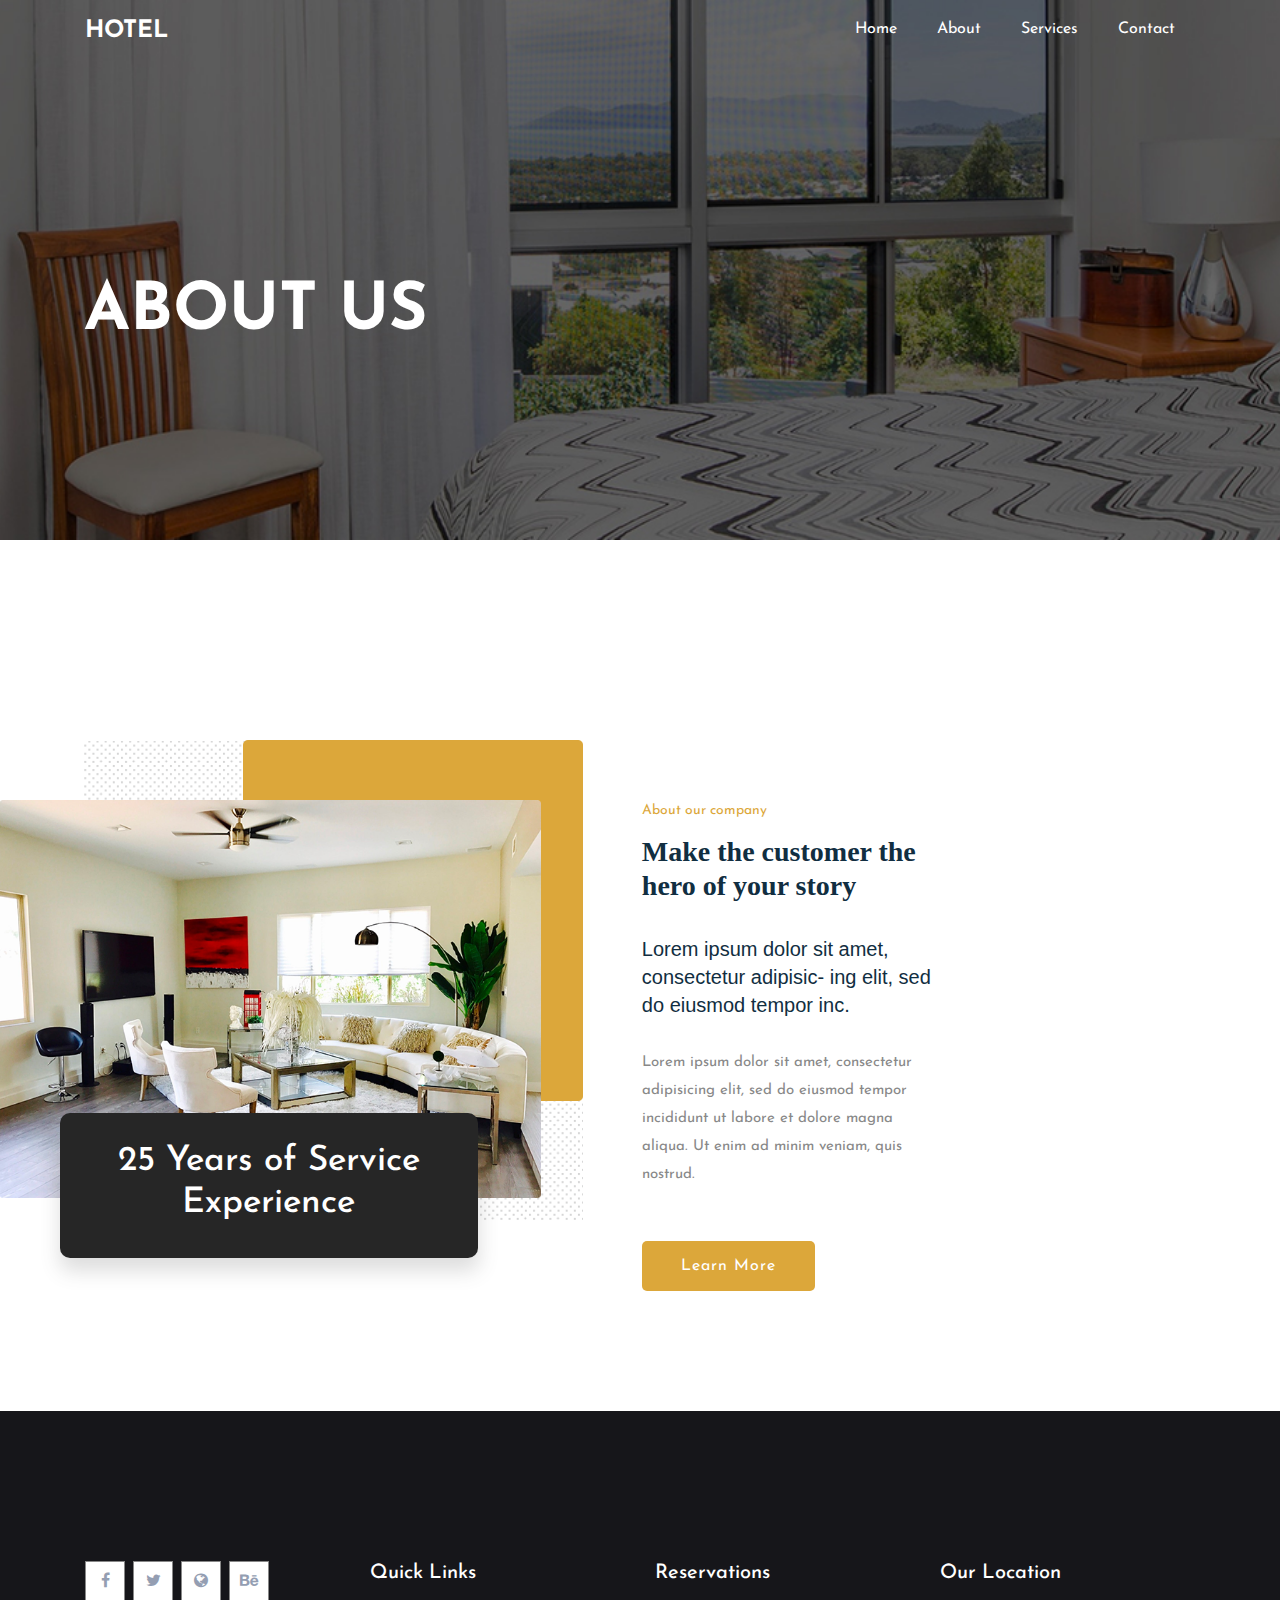
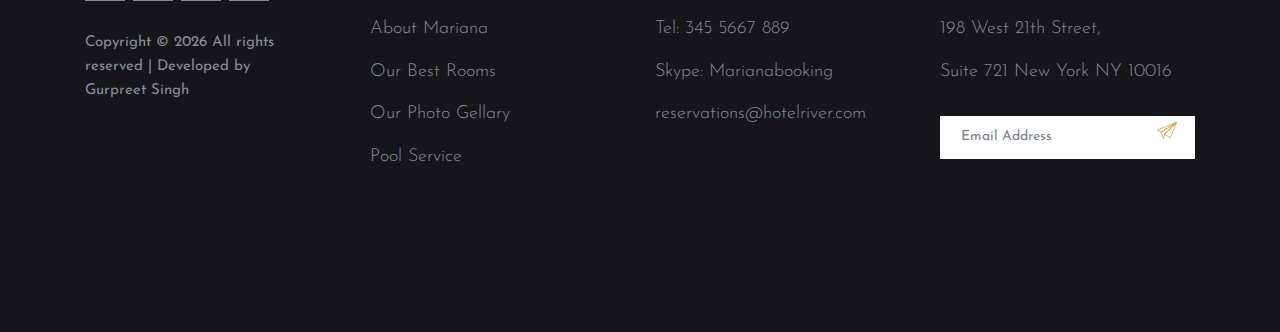
==== about.html @ 5a198422 "initial commit" ====
<!DOCTYPE html>
<html class="no-js" lang="zxx">
  <head>
    <meta charset="utf-8" />
    <meta http-equiv="x-ua-compatible" content="ie=edge" />
    <title>About</title>
    <meta name="description" content="" />
    <meta name="viewport" content="width=device-width, initial-scale=1" />


    <!-- CSS here --><link
      href="https://fonts.googleapis.com/css?family=Josefin+Sans:300,300i,400,400i,700,700i"
      rel="stylesheet"
    />
    <link
      rel="stylesheet"
      href="https://cdnjs.cloudflare.com/ajax/libs/font-awesome/4.7.0/css/font-awesome.min.css"
    />
    <link rel="stylesheet" href="css/bootstrap/bootstrap.css" />
    <link rel="stylesheet" href="css/style.css" />
  </head>

  <body>
    <header>
      <!-- Header Start -->
      <div class="header-area header-sticky">
        <div class="about-header hero-overly">
          <nav
            class="navbar navbar-expand-lg navbar-dark ftco_navbar bg-dark ftco-navbar-light site-navbar-target"
            id="ftco-navbar"
          >
            <div class="container">
              <a class="navbar-brand" href="/">Hotel</a>
              <button
                class="navbar-toggler js-fh5co-nav-toggle fh5co-nav-toggle"
                type="button"
                data-toggle="collapse"
                data-target="#ftco-nav"
                aria-controls="ftco-nav"
                aria-expanded="false"
                aria-label="Toggle navigation"
              >
                <span><i class="fas fa-bars"></i></span> Menu
              </button>

              <div class="collapse navbar-collapse" id="ftco-nav">
                <ul class="navbar-nav nav ml-auto">
                  <li class="nav-item">
                    <a href="index.html" class="nav-link smooth-scroll"
                      ><span>Home</span></a
                    >
                  </li>
                  <li class="nav-item">
                    <a href="about.html" class="nav-link smooth-scroll"
                      ><span>About</span></a
                    >
                  </li>
                  <li class="nav-item">
                    <a href="services.html" class="nav-link smooth-scroll"
                      ><span>Services</span></a
                    >
                  </li>
                  <li class="nav-item">
                    <a href="contact.html" class="nav-link smooth-scroll"
                      ><span>Contact</span></a
                    >
                  </li>
                </ul>
              </div>
            </div>
          </nav>
        </div>
      </div>

      <div class="header__text-box-1">
        <div class="heading-primary-1">
          <h1>About Us</h1>
        </div>
      </div>
    </header>

   
      <main>
        <section class="make-customer-area customar-padding fix">
          <div class="container-fluid p-0">
            <div class="row">
              <div class="col-xl-5 col-lg-6">
                <div class="customer-img mb-120">
                  <img
                    src="images/customer/customer1.png"
                    class="customar-img1"
                    alt=""
                  />
                  <img
                    src="images/customer/customer2.png"
                    class="customar-img2"
                    alt=""
                  />
                  <div class="service-experience heartbeat">
                    <h3>25 Years of Service<br />Experience</h3>
                  </div>
                </div>
              </div>
              <div class="col-xl-4 col-lg-4">
                <div class="customer-caption">
                  <span>About our company</span>
                  <h2>Make the customer the hero of your story</h2>
                  <div class="caption-details">
                    <p class="pera-dtails">
                      Lorem ipsum dolor sit amet, consectetur adipisic- ing elit,
                      sed do eiusmod tempor inc.
                    </p>
                    <p>
                      Lorem ipsum dolor sit amet, consectetur adipisicing elit, sed
                      do eiusmod tempor incididunt ut labore et dolore magna aliqua.
                      Ut enim ad minim veniam, quis nostrud.
                    </p>
                    <a href="#" class="btn more-btn1"
                      >Learn More <i class="ti-angle-right"></i>
                    </a>
                  </div>
                </div>
              </div>
            </div>
          </div>
        </section>
      </main>

    <footer>
      <!-- Footer Start-->
      <div class="footer-area black-bg footer-padding">
        <div class="container">
          <div class="row d-flex justify-content-between">
            <div class="col-xl-3 col-lg-3 col-md-4 col-sm-6">
              <div class="single-footer-caption mb-30">
                <!-- logo -->
                <div class="footer-logo">
                  <a href="index.html"
                    ></a>
                </div>
                <div class="footer-social footer-social2">
                  <a href="#"><i class="fa fa-facebook-f"></i></a>
                  <a href="#"><i class="fa fa-twitter"></i></a>
                  <a href="#"><i class="fa fa-globe"></i></a>
                  <a href="#"><i class="fa fa-behance"></i></a>
                </div>
                <div class="footer-pera">
                  <p>
                    Copyright &copy;
                    <script>
                      document.write(new Date().getFullYear());
                    </script>
                    All rights reserved | Developed by Gurpreet Singh</a>
                  </p>
                </div>
              </div>
            </div>
            <div class="col-xl-3 col-lg-3 col-md-3 col-sm-5">
              <div class="single-footer-caption mb-30">
                <div class="footer-tittle">
                  <h4>Quick Links</h4>
                  <ul>
                    <li><a href="#">About Mariana</a></li>
                    <li><a href="#">Our Best Rooms</a></li>
                    <li><a href="#">Our Photo Gellary</a></li>
                    <li><a href="#">Pool Service</a></li>
                  </ul>
                </div>
              </div>
            </div>
            <div class="col-xl-3 col-lg-3 col-md-3 col-sm-3">
              <div class="single-footer-caption mb-30">
                <div class="footer-tittle">
                  <h4>Reservations</h4>
                  <ul>
                    <li><a href="#">Tel: 345 5667 889</a></li>
                    <li><a href="#">Skype: Marianabooking</a></li>
                    <li><a href="#">reservations@hotelriver.com</a></li>
                  </ul>
                </div>
              </div>
            </div>
            <div class="col-xl-3 col-lg-3 col-md-4 col-sm-5">
              <div class="single-footer-caption mb-30">
                <div class="footer-tittle">
                  <h4>Our Location</h4>
                  <ul>
                    <li><a href="#">198 West 21th Street,</a></li>
                    <li><a href="#">Suite 721 New York NY 10016</a></li>
                  </ul>
                  <!-- Form -->
                  <div class="footer-form">
                    <div id="mc_embed_signup">
                      <form
                        target="_blank"
                        action=""
                        class="subscribe_form relative mail_part"
                      >
                        <input
                          type="email"
                          name="email"
                          id="newsletter-form-email"
                          placeholder="Email Address"
                          class="placeholder hide-on-focus"
                          required
                        />
                        <div class="form-icon">
                          <button
                            type="submit"
                            name="submit"
                            id="newsletter-submit"
                            class="email_icon newsletter-submit button-contactForm"
                          >
                            <img src="images/footer/form-iocn.jpg" alt="" />
                          </button>
                        </div>
                        <div class="mt-10 info"></div>
                      </form>
                    </div>
                  </div>
                </div>
              </div>
            </div>
          </div>
        </div>
      </div>
      <!-- Footer End-->
    </footer>

    <script src="js/jquery/jquery.js"></script>
    <script src="js/bootstrap/bootstrap.js"></script>
    <script src="js/script.js"></script>
  </body>
</html>
---- css/style.css ----
* {
  margin: 0;
  padding: 0;
}

*,
*::before,
*::after {
  box-sizing: inherit;
}

html {
  box-sizing: border-box;
  font-size: 62.5%;
}

@media only screen and (max-width: 68.75em) {
  html {
    font-size: 50%;
  }
}

body {
  font-family: "Josefin Sans", sans-serif;
  font-weight: 400;
  line-height: 1.6;
  background-size: cover;
  min-height: 100vh;
}

h1,
h2,
h3,
h4,
h5,
h6 {
  font-family: "Josefin Sans", sans-serif;
}

p {
  font-family: "Josefin Sans", sans-serif;
  font-size: 1.4rem;
  font-weight: 400;
  line-height: 2.4rem;
}

a:hover {
  text-decoration: none;
}

.main-header {
  background: url("../images/header/header-bg.png");
  background-repeat: no-repeat;
  background-position: center center;
  background-size: cover;
  /* width: 100vw; */
  height: 100vh;
  /* position: relative; */
  left: 0px;
  top: 0px;
  z-index: 999;
  opacity: 1;
}

.about-header {
  background: url("../images/about/aboutpage_hero.jpg");
  background-repeat: no-repeat;
  background-position: center center;
  background-size: cover;
  height: 60vh;
  /* position: relative; */
  left: 0px;
  top: 0px;
  z-index: 999;
  opacity: 1;
}

.services-header {
  background: url("../images/services/servicespage_hero.jpg");
  background-repeat: no-repeat;
  background-position: center center;
  background-size: cover;
  height: 60vh;
  /* position: relative; */
  left: 0px;
  top: 0px;
  z-index: 999;
  opacity: 1;
}

.hero-overly {
  /* position: relative; */
  z-index: 1;
}

.hero-overly::before {
  position: absolute;
  content: "";
  /* background-image: -moz-linear-gradient(
    90deg,
    rgba(38, 47, 90, 0) 0%,
    rgba(26, 7, 1, 0.99) 56%,
    #1a0701 57%
  );
  background-image: -webkit-linear-gradient(
    90deg,
    rgba(38, 47, 90, 0) 0%,
    rgba(26, 7, 1, 0.99) 56%,
    #1a0701 57%
  );
  background-image: -ms-linear-gradient(
    90deg,
    rgba(38, 47, 90, 0) 0%,
    rgba(26, 7, 1, 0.99) 56%,
    #1a0701 57%
  );
  opacity: 0.569; */
  width: 100%;
  height: 100%;
  left: 0;
  top: 0;
  bottom: 0;
  z-index: -1;
}

.navbar {
  position: relative;
  display: -webkit-box;
  display: -ms-flexbox;
  display: flex;
  -ms-flex-wrap: wrap;
  flex-wrap: wrap;
  -webkit-box-align: center;
  -ms-flex-align: center;
  align-items: center;
  -webkit-box-pack: justify;
  -ms-flex-pack: justify;
  justify-content: space-between;
  padding: 0.5rem 1rem;
}

.navbar > .container,
.navbar > .container-fluid {
  display: -webkit-box;
  display: -ms-flexbox;
  display: flex;
  -ms-flex-wrap: wrap;
  flex-wrap: wrap;
  -webkit-box-align: center;
  -ms-flex-align: center;
  align-items: center;
  -webkit-box-pack: justify;
  -ms-flex-pack: justify;
  justify-content: space-between;
}

.navbar-brand {
  display: inline-block;
  padding-top: 0.3125rem;
  padding-bottom: 0.3125rem;
  margin-right: 1rem;
  font-size: 1.25rem;
  line-height: inherit;
  white-space: nowrap;
}

.navbar-brand:hover,
.navbar-brand:focus {
  text-decoration: none;
}

.navbar-nav {
  display: -webkit-box;
  display: -ms-flexbox;
  display: flex;
  -webkit-box-orient: vertical;
  -webkit-box-direction: normal;
  -ms-flex-direction: column;
  flex-direction: column;
  padding-left: 0;
  margin-bottom: 0;
  list-style: none;
}

.navbar-nav .nav-link {
  padding-right: 0;
  padding-left: 0;
}

.navbar-nav .dropdown-menu {
  position: static;
  float: none;
}

.navbar-text {
  display: inline-block;
  padding-top: 0.5rem;
  padding-bottom: 0.5rem;
}

.navbar-collapse {
  -ms-flex-preferred-size: 100%;
  flex-basis: 100%;
  -webkit-box-flex: 1;
  -ms-flex-positive: 1;
  flex-grow: 1;
  -webkit-box-align: center;
  -ms-flex-align: center;
  align-items: center;
}

.navbar-toggler {
  padding: 0.25rem 0.75rem;
  font-size: 1.25rem;
  line-height: 1;
  background-color: transparent;
  border: 1px solid transparent;
  border-radius: 0.25rem;
}

.navbar-toggler:hover,
.navbar-toggler:focus {
  text-decoration: none;
}

.navbar-toggler:not(:disabled):not(.disabled) {
  cursor: pointer;
}

.navbar-toggler-icon {
  display: inline-block;
  width: 1.5em;
  height: 1.5em;
  vertical-align: middle;
  content: "";
  background: no-repeat center center;
  background-size: 100% 100%;
}

@media (max-width: 575.98px) {
  .navbar-expand-sm > .container,
  .navbar-expand-sm > .container-fluid {
    padding-right: 0;
    padding-left: 0;
  }
}

@media (min-width: 576px) {
  .navbar-expand-sm {
    -webkit-box-orient: horizontal;
    -webkit-box-direction: normal;
    -ms-flex-flow: row nowrap;
    flex-flow: row nowrap;
    -webkit-box-pack: start;
    -ms-flex-pack: start;
    justify-content: flex-start;
  }
  .navbar-expand-sm .navbar-nav {
    -webkit-box-orient: horizontal;
    -webkit-box-direction: normal;
    -ms-flex-direction: row;
    flex-direction: row;
  }
  .navbar-expand-sm .navbar-nav .dropdown-menu {
    position: absolute;
  }
  .navbar-expand-sm .navbar-nav .nav-link {
    padding-right: 0.5rem;
    padding-left: 0.5rem;
  }
  .navbar-expand-sm > .container,
  .navbar-expand-sm > .container-fluid {
    -ms-flex-wrap: nowrap;
    flex-wrap: nowrap;
  }
  .navbar-expand-sm .navbar-collapse {
    display: -webkit-box !important;
    display: -ms-flexbox !important;
    display: flex !important;
    -ms-flex-preferred-size: auto;
    flex-basis: auto;
  }
  .navbar-expand-sm .navbar-toggler {
    display: none;
  }
}

@media (max-width: 767.98px) {
  .navbar-expand-md > .container,
  .navbar-expand-md > .container-fluid {
    padding-right: 0;
    padding-left: 0;
  }
}

@media (min-width: 768px) {
  .navbar-expand-md {
    -webkit-box-orient: horizontal;
    -webkit-box-direction: normal;
    -ms-flex-flow: row nowrap;
    flex-flow: row nowrap;
    -webkit-box-pack: start;
    -ms-flex-pack: start;
    justify-content: flex-start;
  }
  .navbar-expand-md .navbar-nav {
    -webkit-box-orient: horizontal;
    -webkit-box-direction: normal;
    -ms-flex-direction: row;
    flex-direction: row;
  }
  .navbar-expand-md .navbar-nav .dropdown-menu {
    position: absolute;
  }
  .navbar-expand-md .navbar-nav .nav-link {
    padding-right: 0.5rem;
    padding-left: 0.5rem;
  }
  .navbar-expand-md > .container,
  .navbar-expand-md > .container-fluid {
    -ms-flex-wrap: nowrap;
    flex-wrap: nowrap;
  }
  .navbar-expand-md .navbar-collapse {
    display: -webkit-box !important;
    display: -ms-flexbox !important;
    display: flex !important;
    -ms-flex-preferred-size: auto;
    flex-basis: auto;
  }
  .navbar-expand-md .navbar-toggler {
    display: none;
  }
}

@media (max-width: 991.98px) {
  .navbar-expand-lg > .container,
  .navbar-expand-lg > .container-fluid {
    padding-right: 0;
    padding-left: 0;
  }
}

@media (min-width: 992px) {
  .navbar-expand-lg {
    -webkit-box-orient: horizontal;
    -webkit-box-direction: normal;
    -ms-flex-flow: row nowrap;
    flex-flow: row nowrap;
    -webkit-box-pack: start;
    -ms-flex-pack: start;
    justify-content: flex-start;
  }
  .navbar-expand-lg .navbar-nav {
    -webkit-box-orient: horizontal;
    -webkit-box-direction: normal;
    -ms-flex-direction: row;
    flex-direction: row;
  }
  .navbar-expand-lg .navbar-nav .dropdown-menu {
    position: absolute;
  }
  .navbar-expand-lg .navbar-nav .nav-link {
    padding-right: 0.5rem;
    padding-left: 0.5rem;
  }
  .navbar-expand-lg > .container,
  .navbar-expand-lg > .container-fluid {
    -ms-flex-wrap: nowrap;
    flex-wrap: nowrap;
  }
  .navbar-expand-lg .navbar-collapse {
    display: -webkit-box !important;
    display: -ms-flexbox !important;
    display: flex !important;
    -ms-flex-preferred-size: auto;
    flex-basis: auto;
  }
  .navbar-expand-lg .navbar-toggler {
    display: none;
  }
}

@media (max-width: 1199.98px) {
  .navbar-expand-xl > .container,
  .navbar-expand-xl > .container-fluid {
    padding-right: 0;
    padding-left: 0;
  }
}

@media (min-width: 1200px) {
  .navbar-expand-xl {
    -webkit-box-orient: horizontal;
    -webkit-box-direction: normal;
    -ms-flex-flow: row nowrap;
    flex-flow: row nowrap;
    -webkit-box-pack: start;
    -ms-flex-pack: start;
    justify-content: flex-start;
  }
  .navbar-expand-xl .navbar-nav {
    -webkit-box-orient: horizontal;
    -webkit-box-direction: normal;
    -ms-flex-direction: row;
    flex-direction: row;
  }
  .navbar-expand-xl .navbar-nav .dropdown-menu {
    position: absolute;
  }
  .navbar-expand-xl .navbar-nav .nav-link {
    padding-right: 0.5rem;
    padding-left: 0.5rem;
  }
  .navbar-expand-xl > .container,
  .navbar-expand-xl > .container-fluid {
    -ms-flex-wrap: nowrap;
    flex-wrap: nowrap;
  }
  .navbar-expand-xl .navbar-collapse {
    display: -webkit-box !important;
    display: -ms-flexbox !important;
    display: flex !important;
    -ms-flex-preferred-size: auto;
    flex-basis: auto;
  }
  .navbar-expand-xl .navbar-toggler {
    display: none;
  }
}

.navbar-expand {
  -webkit-box-orient: horizontal;
  -webkit-box-direction: normal;
  -ms-flex-flow: row nowrap;
  flex-flow: row nowrap;
  -webkit-box-pack: start;
  -ms-flex-pack: start;
  justify-content: flex-start;
}

.navbar-expand > .container,
.navbar-expand > .container-fluid {
  padding-right: 0;
  padding-left: 0;
}

.navbar-expand .navbar-nav {
  -webkit-box-orient: horizontal;
  -webkit-box-direction: normal;
  -ms-flex-direction: row;
  flex-direction: row;
}

.navbar-expand .navbar-nav .dropdown-menu {
  position: absolute;
}

.navbar-expand .navbar-nav .nav-link {
  padding-right: 0.5rem;
  padding-left: 0.5rem;
}

.navbar-expand > .container,
.navbar-expand > .container-fluid {
  -ms-flex-wrap: nowrap;
  flex-wrap: nowrap;
}

.navbar-expand .navbar-collapse {
  display: -webkit-box !important;
  display: -ms-flexbox !important;
  display: flex !important;
  -ms-flex-preferred-size: auto;
  flex-basis: auto;
}

.navbar-expand .navbar-toggler {
  display: none;
}

.navbar-light .navbar-brand {
  color: #fff !important;
}

.navbar-light .navbar-brand:hover,
.navbar-light .navbar-brand:focus {
  color: #fff !important;
}

.navbar-light .navbar-nav .nav-link {
  color: #fff !important;
}

.navbar-light .navbar-nav .nav-link:hover,
.navbar-light .navbar-nav .nav-link:focus {
  color: #fff !important;
}

.navbar-light .navbar-nav .nav-link.disabled {
  color: #fff !important;
}

.navbar-light .navbar-nav .show > .nav-link,
.navbar-light .navbar-nav .active > .nav-link,
.navbar-light .navbar-nav .nav-link.show,
.navbar-light .navbar-nav .nav-link.active {
  color: #fff !important;
}

.navbar-light .navbar-toggler {
  color: #fff !important;
  border-color: rgba(0, 0, 0, 0.1);
}

.navbar-light .navbar-toggler-icon {
  background-image: url("data:image/svg+xml,%3csvg viewBox='0 0 30 30' xmlns='http://www.w3.org/2000/svg'%3e%3cpath stroke='rgba(0, 0, 0, 0.5)' stroke-width='2' stroke-linecap='round' stroke-miterlimit='10' d='M4 7h22M4 15h22M4 23h22'/%3e%3c/svg%3e");
}

.navbar-light .navbar-text {
  color: #fff !important;
}

.navbar-light .navbar-text a {
  color: #fff !important;
}

.navbar-light .navbar-text a:hover,
.navbar-light .navbar-text a:focus {
  color: #fff !important;
}

.navbar-dark .navbar-brand {
  color: #fff !important;
}

.navbar-dark .navbar-brand:hover,
.navbar-dark .navbar-brand:focus {
  color: #fff !important;
}

.navbar-dark .navbar-nav .nav-link {
  color: #fff !important;
}

@media (max-width: 991px) {
  #ftco-nav > ul > li > a {
    color: #000 !important;
  }
}

.navbar-dark .navbar-nav .nav-link.disabled {
  color: #fff !important;
}

.navbar-dark .navbar-nav .show > .nav-link,
.navbar-dark .navbar-nav .active > .nav-link,
.navbar-dark .navbar-nav .nav-link.show,
.navbar-dark .navbar-nav .nav-link.active {
  color: #fff !important;
}

.navbar-dark .navbar-toggler {
  color: rgba(255, 255, 255, 0.5);
  border-color: rgba(255, 255, 255, 0.1);
}

.navbar-dark .navbar-toggler-icon {
  background-image: url("data:image/svg+xml,%3csvg viewBox='0 0 30 30' xmlns='http://www.w3.org/2000/svg'%3e%3cpath stroke='rgba(255, 255, 255, 0.5)' stroke-width='2' stroke-linecap='round' stroke-miterlimit='10' d='M4 7h22M4 15h22M4 23h22'/%3e%3c/svg%3e");
}

.navbar-dark .navbar-text {
  color: #fff !important;
}

.navbar-dark .navbar-text a {
  color: #fff !important;
}

.navbar-dark .navbar-text a:hover,
.navbar-dark .navbar-text a:focus {
  color: #fff !important;
}

.ftco-navbar-light {
  background: transparent !important;
  position: absolute;
  top: 0;
  left: 0;
  right: 0;
  z-index: 3;
}

@media (max-width: 991.98px) {
  .ftco-navbar-light {
    background: #fff !important;
    position: relative;
    top: 0;
    padding-top: 0;
    padding-bottom: 0;
    padding-left: 15px;
    padding-right: 15px;
  }
}

.ftco-navbar-light .container {
  width: 1110px;
  margin: 0 auto;
  padding: 0;
}

.ftco-navbar-light .navbar-brand {
  color: #fff !important;
  padding-top: 0.7rem;
  padding-bottom: 0.7rem;
}

@media (max-width: 991.98px) {
  .ftco-navbar-light .navbar-brand {
    color: #707070 !important;
  }
  .ftco-navbar-light .navbar-brand:hover,
  .ftco-navbar-light .navbar-brand:focus {
    color: #707070 !important;
  }
}

@media (max-width: 991.98px) {
  .ftco-navbar-light .navbar-nav {
    padding-bottom: 20px;
    margin-right: 0;
  }
}

.ftco-navbar-light .navbar-nav > .nav-item > .nav-link {
  font-size: 16px;
  padding-top: 0.7rem;
  padding-bottom: 0.7rem;
  padding-left: 20px;
  padding-right: 20px;
  color: #707070;
  font-weight: 400;
  opacity: 1 !important;
}

.ftco-navbar-light .navbar-nav > .nav-item > .nav-link span {
  position: relative;
  display: block;
  padding-bottom: 2px;
}

@media (max-width: 1199.98px) {
  .ftco-navbar-light .navbar-nav > .nav-item > .nav-link span {
    display: inline-block;
  }
}

.ftco-navbar-light .navbar-nav > .nav-item > .nav-link span:before {
  content: "";
  position: absolute;
  width: 100%;
  height: 2px;
  bottom: 0;
  left: 0;
  background: #0075f6;
  visibility: visible;
  -webkit-transform: scaleX(0);
  -moz-transform: scaleX(0);
  -ms-transform: scaleX(0);
  -o-transform: scaleX(0);
  transform: scaleX(0);
  -webkit-transition: all 0.3s ease-in-out 0s;
  -moz-transition: all 0.3s ease-in-out 0s;
  -ms-transition: all 0.3s ease-in-out 0s;
  -o-transition: all 0.3s ease-in-out 0s;
  transition: all 0.3s ease-in-out 0s;
}

.ftco-navbar-light .navbar-nav > .nav-item > .nav-link:hover span:before {
  visibility: visible;
  -webkit-transform: scaleX(1);
  -moz-transform: scaleX(1);
  -ms-transform: scaleX(1);
  -o-transform: scaleX(1);
  transform: scaleX(1);
}

@media (max-width: 991.98px) {
  .ftco-navbar-light .navbar-nav > .nav-item > .nav-link {
    padding-left: 0;
    padding-right: 0;
    padding-bottom: 1rem;
    padding-top: 0;
    color: #fff !important;
  }
}

.ftco-navbar-light .navbar-nav > .nav-item.cta > a {
  color: #fff !important;
  border: 1px solid #0075f6;
  padding-top: 0.7rem;
  padding-bottom: 0.7rem;
  padding-left: 18px;
  padding-right: 18px;
  background: #0075f6;
  margin-top: 0;
  -webkit-border-radius: 5px;
  -moz-border-radius: 5px;
  -ms-border-radius: 5px;
  border-radius: 5px;
}

.ftco-navbar-light .navbar-nav > .nav-item.cta > a span {
  display: inline-block;
  color: #fff !important;
}

.ftco-navbar-light .navbar-nav > .nav-item.cta > a:hover {
  background: #0075f6;
  border: 1px solid #0075f6;
}

.ftco-navbar-light .navbar-nav > .nav-item.cta.cta-colored a {
  border: 1px solid #a0f669;
  background: #a0f669 !important;
}

.ftco-navbar-light .navbar-nav > .nav-item .nav-link.active {
  background: transparent;
  background: none;
  color: #0075f6;
}

.ftco-navbar-light .navbar-nav > .nav-item .nav-link.active span:before {
  visibility: visible;
  -webkit-transform: scaleX(1);
  -ms-transform: scaleX(1);
  transform: scaleX(1);
}

@media (max-width: 991.98px) {
  .ftco-navbar-light .navbar-nav > .nav-item.active > a {
    color: #0075f6;
  }
}

.ftco-navbar-light .navbar-toggler {
  border: none;
  color: #707070 !important;
  cursor: pointer;
  padding-right: 0;
  text-transform: uppercase;
  font-size: 16px;
  letter-spacing: 0.1em;
}

.ftco-navbar-light .navbar-toggler:hover,
.ftco-navbar-light .navbar-toggler:focus {
  text-decoration: none;
  color: #0075f6;
  outline: none !important;
}

.ftco-navbar-light.scrolled {
  position: fixed;
  right: 0;
  left: 0;
  top: 0;
  margin-top: -130px;
  background: #fff !important;
  -webkit-box-shadow: 0 0 10px 0 rgba(0, 0, 0, 0.1);
  box-shadow: 0 0 10px 0 rgba(0, 0, 0, 0.1);
  padding: 0 15px;
}

@media (max-width: 991.98px) {
  .ftco-navbar-light.scrolled .nav-item > .nav-link {
    padding-left: 0 !important;
    padding-right: 0 !important;
    padding-bottom: 20px !important;
  }
}

.ftco-navbar-light.scrolled .nav-item.active > a {
  color: #0075f6 !important;
}

.ftco-navbar-light.scrolled .nav-item.cta > a {
  color: #fff !important;
  background: #0075f6;
  border: none !important;
  padding-top: 0.5rem !important;
  padding-bottom: 0.5rem !important;
  padding-left: 20px !important;
  padding-right: 20px !important;
  margin-top: 5px !important;
  -webkit-border-radius: 5px;
  -moz-border-radius: 5px;
  -ms-border-radius: 5px;
  border-radius: 5px;
}

.ftco-navbar-light.scrolled .nav-item.cta > a span {
  display: inline-block;
  color: #fff !important;
}

.ftco-navbar-light.scrolled .nav-item.cta.cta-colored span {
  border-color: #0075f6;
}

@media (max-width: 991.98px) {
  .ftco-navbar-light.scrolled .navbar-nav {
    background: none;
    border-radius: 0px;
    padding-left: 0 !important;
    padding-right: 0 !important;
    margin-left: 0 !important;
  }
}

.ftco-navbar-light.scrolled .navbar-toggler {
  border: none;
  color: rgba(0, 0, 0, 0.5) !important;
  border-color: rgba(0, 0, 0, 0.5) !important;
  cursor: pointer;
  text-transform: uppercase;
  font-size: 16px;
  letter-spacing: 0.1em;
}

.ftco-navbar-light.scrolled .nav-link {
  color: #707070 !important;
}

.ftco-navbar-light.scrolled .nav-link.active {
  color: #0075f6 !important;
}

.ftco-navbar-light.scrolled.awake {
  margin-top: 0px;
  -webkit-transition: 0.3s all ease-out;
  -o-transition: 0.3s all ease-out;
  transition: 0.3s all ease-out;
}

.ftco-navbar-light.scrolled.sleep {
  -webkit-transition: 0.3s all ease-out;
  -o-transition: 0.3s all ease-out;
  transition: 0.3s all ease-out;
}

.ftco-navbar-light.scrolled .navbar-brand {
  color: #707070 !important;
  padding-top: 1rem;
  padding-bottom: 1rem;
  font-size: 24px;
}

.navbar-brand {
  font-weight: 900;
  font-size: 24px;
  text-transform: uppercase;
}

.header__text-box {
  position: absolute;
  top: 50%;
  left: 50%;
  transform: translate(-50%, -50%);
  text-align: center;
  width: 600px;
}

.header__text-box-1 {
  position: absolute;
  top: 30%;
  left: 30%;
  transform: translate(-50%, -50%);
  text-align: center;
  width: 600px;
}

.header__text-box .heading-primary h1 {
  font-size: 66px;
  color: #fff;
  font-weight: 700;
  text-transform: uppercase;
  line-height: 1.3;
  margin-bottom: 31px;
  z-index: 1000;
  position: absolute;
}

.header__text-box-1 .heading-primary-1 h1 {
  font-size: 66px;
  color: #fff;
  font-weight: 700;
  text-transform: uppercase;
  line-height: 1.3;
  margin-bottom: 31px;
  z-index: 1000;
  position: absolute;
}

.header__text-box .heading-primary p {
  color: #fff;
  font-size: 24px;
}

@media only screen and (max-width: 37.5em) {
  .header__text-box {
    top: 55%;
    padding-left: 2.5rem;
    width: 450px;
  }
  .header__text-box .heading-primary h1 {
    font-size: 46px;
  }
}

.booking-area {
  margin-top: -89px;
  z-index: 1;
  position: relative;
}
.booking-area .booking-wrap {
  padding: 39px 80px 20px 80px;
  background: #fff;
  border-radius: 10px;
  box-shadow: 0px 8px 79px 0px rgba(0, 0, 0, 0.08);
  flex-wrap: wrap;
}
@media only screen and (min-width: 992px) and (max-width: 1200px) {
  .booking-area .booking-wrap {
    padding: 34px 46px 20px 42px;
  }
}
@media only screen and (min-width: 576px) and (max-width: 767px) {
  .booking-area .booking-wrap {
    padding: 49px 15px 20px 20px;
  }
}
@media (max-width: 767px) {
  .booking-area .booking-wrap {
    padding: 40px 26px 3px 54px;
  }
}
@media only screen and (min-width: 768px) and (max-width: 991px) {
  .booking-area .booking-wrap {
    flex-wrap: wrap;
  }
}
@media only screen and (min-width: 576px) and (max-width: 767px) {
  .booking-area .booking-wrap {
    flex-wrap: wrap;
  }
}
@media (max-width: 767px) {
  .booking-area .booking-wrap {
    flex-wrap: wrap;
  }
}
@media only screen and (min-width: 768px) and (max-width: 991px) {
  .booking-area .booking-wrap .single-select-box {
    width: 50%;
  }
}
@media only screen and (min-width: 576px) and (max-width: 767px) {
  .booking-area .booking-wrap .single-select-box {
    width: 100%;
  }
}
@media (max-width: 767px) {
  .booking-area .booking-wrap .single-select-box {
    width: 100%;
  }
}
@media only screen and (min-width: 576px) and (max-width: 767px) {
  .booking-area .booking-wrap .single-select-box {
    width: 50%;
  }
}
@media only screen and (min-width: 992px) and (max-width: 1200px) {
  .booking-area .booking-wrap .single-select-box {
    width: 50%;
  }
}
.booking-area .booking-wrap .boking-tittle span {
  color: #262626;
  font-size: 16px;
  margin-bottom: 20px;
  font-weight: 600;
  display: block;
}
.booking-area .booking-wrap .nice-select.open .list {
  width: 100%;
}
.booking-area .booking-wrap .nice-select .list {
  width: 100%;
}
@media (max-width: 767px) {
  .booking-area .booking-wrap .nice-select {
    width: 80%;
  }
}
@media only screen and (min-width: 576px) and (max-width: 767px) {
  .booking-area .booking-wrap .nice-select {
    width: 80%;
  }
}
@media only screen and (min-width: 992px) and (max-width: 1200px) {
  .booking-area .booking-wrap .nice-select {
    width: 50%;
  }
}
@media only screen and (min-width: 768px) and (max-width: 991px) {
  .booking-area .booking-wrap .nice-select {
    width: 80%;
  }
}

.mb-30 {
  margin-bottom: 30px;
}

.make-customer-area {
  position: relative;
}

.customar-padding {
  padding-top: 260px;
  padding-bottom: 93px;
}
@media only screen and (min-width: 992px) and (max-width: 1200px) {
  .customar-padding {
    padding-top: 160px;
    padding-bottom: 93px;
  }
}
@media only screen and (min-width: 576px) and (max-width: 767px) {
  .customar-padding {
    padding-top: 160px;
    padding-bottom: 80px;
  }
}
@media only screen and (min-width: 768px) and (max-width: 991px) {
  .customar-padding {
    padding-left: 20px;
    padding-right: 20px;
    padding-top: 160px;
    padding-bottom: 80px;
  }
}
@media (max-width: 767px) {
  .customar-padding {
    padding-top: 80px;
    padding-bottom: 80px;
    padding-left: 20px;
    padding-right: 20px;
  }
}

.fix {
  overflow: hidden;
}

.customer-img {
  position: relative;
}
.customer-img .customar-img1 {
  max-width: 717px;
}
@media only screen and (min-width: 1200px) and (max-width: 1600px) {
  .customer-img .customar-img1 {
    max-width: 541px;
  }
}
@media only screen and (min-width: 992px) and (max-width: 1200px) {
  .customer-img .customar-img1 {
    max-width: 466px;
  }
}
@media only screen and (min-width: 768px) and (max-width: 991px) {
  .customer-img .customar-img1 {
    max-width: 65%;
  }
}
@media only screen and (min-width: 576px) and (max-width: 767px) {
  .customer-img .customar-img1 {
    max-width: 70%;
  }
}
@media (max-width: 767px) {
  .customer-img .customar-img1 {
    max-width: 90%;
  }
}
.customer-img .customar-img2 {
  max-width: 340px;
  position: absolute;
  top: -60px;
  right: -11px;
  z-index: -1;
}
@media only screen and (min-width: 1200px) and (max-width: 1600px) {
  .customer-img .customar-img2 {
    right: -67px;
  }
}
@media only screen and (min-width: 768px) and (max-width: 991px) {
  .customer-img .customar-img2 {
    right: 196px;
  }
}
@media only screen and (min-width: 992px) and (max-width: 1200px) {
  .customer-img .customar-img2 {
    right: -62px;
  }
}
@media (max-width: 767px) {
  .customer-img .customar-img2 {
    display: none;
  }
}
.customer-img::before {
  background-image: url(../images/customer/customar_bg.png);
  position: absolute;
  content: "";
  top: -59px;
  right: -11px;
  max-width: 645px;
  z-index: -2;
  height: 479px;
  width: 500px;
}
@media only screen and (min-width: 1200px) and (max-width: 1600px) {
  .customer-img::before {
    right: -67px;
  }
}
@media (max-width: 767px) {
  .customer-img::before {
    display: none;
  }
}
@media only screen and (min-width: 992px) and (max-width: 1200px) {
  .customer-img::before {
    right: -61px;
  }
}
@media only screen and (min-width: 768px) and (max-width: 991px) {
  .customer-img::before {
    right: 198px;
    display: none;
  }
}

.service-experience {
  background: #262626;
  position: absolute;
  right: 38px;
  border-radius: 10px;
  box-shadow: 0.907px 12.968px 20px 0px rgba(85, 85, 85, 0.2);
  bottom: 0;
  width: 418px;
  bottom: -27px;
  padding: 28px 0;
  text-align: center;
}
@media only screen and (min-width: 1200px) and (max-width: 1600px) {
  .service-experience {
    bottom: -60px;
  }
}
@media only screen and (min-width: 768px) and (max-width: 991px) {
  .service-experience {
    left: 0;
  }
}
@media only screen and (min-width: 992px) and (max-width: 1200px) {
  .service-experience {
    right: -21px;
  }
}
@media only screen and (min-width: 576px) and (max-width: 767px) {
  .service-experience {
    right: 150px;
  }
}
@media (max-width: 767px) {
  .service-experience {
    left: 0;
    max-width: 83%;
  }
}
@media (max-width: 767px) {
  .service-experience {
    min-width: 30%;
  }
}
@media only screen and (min-width: 992px) and (max-width: 1200px) {
  .service-experience {
    min-width: 20%;
  }
}
@media (max-width: 767px) {
  .service-experience {
    padding: 18px 0;
  }
}
.service-experience h3 {
  color: #ffffff;
  font-size: 35px;
}
@media only screen and (min-width: 992px) and (max-width: 1200px) {
  .service-experience h3 {
    font-size: 28px;
  }
}
@media only screen and (min-width: 768px) and (max-width: 991px) {
  .service-experience h3 {
    font-size: 25px;
  }
}
@media (max-width: 767px) {
  .service-experience h3 {
    font-size: 23px;
  }
}

.heartbeat {
  animation: heartbeat 1s infinite alternate;
}

@-webkit-keyframes heartbeat {
  to {
    -webkit-transform: scale(1.03);
    transform: scale(1.03);
  }
}

.mb-120 {
  margin-bottom: 120px;
}

.customer-caption {
  padding-left: 96px;
}
@media only screen and (min-width: 1200px) and (max-width: 1600px) {
  .customer-caption {
    padding-left: 96px;
  }
}
@media only screen and (min-width: 992px) and (max-width: 1200px) {
  .customer-caption {
    padding-left: 60px;
  }
}
@media only screen and (min-width: 576px) and (max-width: 767px) {
  .customer-caption {
    padding-left: 10px;
  }
}
@media only screen and (min-width: 768px) and (max-width: 991px) {
  .customer-caption {
    padding-left: 0px;
  }
}
@media (max-width: 767px) {
  .customer-caption {
    padding-left: 0px;
  }
}
.customer-caption span {
  color: #dca73a;
  font-size: 14px;
  display: block;
  margin-bottom: 13px;
}
.customer-caption h2 {
  color: #112e41;
  font-size: 37px;
  line-height: 1.2;
  font-weight: 600;
  margin-bottom: 32px;
  font-family: "Noto Serif", serif;
}
@media only screen and (min-width: 1200px) and (max-width: 1600px) {
  .customer-caption h2 {
    font-size: 28px;
  }
}
@media only screen and (min-width: 992px) and (max-width: 1200px) {
  .customer-caption h2 {
    font-size: 22px;
  }
}
@media (max-width: 767px) {
  .customer-caption h2 {
    font-size: 25px;
  }
}
.customer-caption .caption-details .pera-dtails {
  color: #112e41 !important;
  font-size: 20px;
  padding-right: 69px;
  margin-bottom: 30px;
  font-family: "Lato", sans-serif;
  font-weight: 500;
}
@media only screen and (min-width: 1200px) and (max-width: 1600px) {
  .customer-caption .caption-details .pera-dtails {
    padding-right: 0px;
  }
}
@media only screen and (min-width: 768px) and (max-width: 991px) {
  .customer-caption .caption-details .pera-dtails {
    padding-right: 0px;
  }
}
@media only screen and (min-width: 576px) and (max-width: 767px) {
  .customer-caption .caption-details .pera-dtails {
    padding-right: 0px;
  }
}
@media (max-width: 767px) {
  .customer-caption .caption-details .pera-dtails {
    padding-right: 0px;
  }
}
@media only screen and (min-width: 992px) and (max-width: 1200px) {
  .customer-caption .caption-details .pera-dtails {
    font-size: 17px;
  }
}
@media (max-width: 767px) {
  .customer-caption .caption-details .pera-dtails {
    font-size: 18px;
  }
}
.customer-caption .caption-details p {
  color: #888888;
  line-height: 28px;
  font-size: 15px;
  margin-bottom: 52px;
  padding-right: 26px;
}
@media only screen and (min-width: 992px) and (max-width: 1200px) {
  .customer-caption .caption-details p {
    padding-right: 0px;
  }
}
@media only screen and (min-width: 992px) and (max-width: 1200px) and (min-width: 1200px) and (max-width: 1600px) {
  .customer-caption .caption-details p {
    padding-right: 0px;
  }
}
@media only screen and (min-width: 768px) and (max-width: 991px) {
  .customer-caption .caption-details p {
    padding-right: 0px;
  }
}
@media (max-width: 767px) {
  .customer-caption .caption-details p {
    padding-right: 0px;
  }
}
@media only screen and (min-width: 576px) and (max-width: 767px) {
  .customer-caption .caption-details p {
    padding-right: 0px;
  }
}

.btn {
  -moz-user-select: none;
  background: #dca73a;
  border: medium none;
  border-radius: 5px;
  color: #fff;
  cursor: pointer;
  display: inline-block;
  font-size: 16px;
  font-weight: 400;
  letter-spacing: 1px;
  line-height: 0;
  margin-bottom: 0;
  padding: 25px 39px;
  text-align: center;
  text-transform: capitalize;
  touch-action: manipulation;
  transition: all 0.3s ease 0s;
  vertical-align: middle;
  white-space: nowrap;
}

.btn:hover {
  background: #f1b233;
  color: #fff;
}

.border-btn {
  background: none;
  border: 2px solid #dca73a;
  color: #dca73a;
}

.border-btn i {
  color: #dca73a !important;
  position: relative;
  left: 0;
}

.view-btn1 i {
  position: relative;
  left: 0;
}

.more-btn1 i {
  position: relative;
  left: 0;
}

.btn.focus,
.btn:focus {
  outline: 0;
  box-shadow: none;
}

.btn:hover i {
  left: 7px;
}

.border-btn:hover i {
  color: #fff !important;
}

.border-btn:hover {
  border: 2px solid transparent;
}

.border-btn1 {
  border: 2px solid #f5f5f5;
  background: transparent;
  color: #fff;
  border-radius: 5px;
}

.border-btn1:hover {
  border: 2px solid transparent;
  color: #ff5757;
}

.read-btn1 {
  background: #ff5757;
  font-size: 16px;
  padding: 12px 33px;
}

.read-btn1:hover {
  color: #ff5757;
}

.read-btn2 {
  background: #ff5757;
  font-size: 16px;
  padding: 12px 33px;
  border: 2px solid transparent;
  border-radius: 7px;
}

.read-btn2:hover {
  background: transparent;
  border: 2px solid #ff5757;
}

/* btn-icon */
.btn-icon > i {
  margin-left: 30px;
  font-size: 16px;
}

/* button style */
.breadcrumb > .active {
  color: #888;
}

.font-back-tittle {
  position: relative;
  text-align: center;
}
.font-back-tittle .archivment-front {
  position: relative;
  z-index: 9;
}
.font-back-tittle .archivment-front h3 {
  color: #112e41;
  font-size: 50px;
  font-weight: 700;
  font-family: "Noto Serif", serif;
}
@media (max-width: 767px) {
  .font-back-tittle .archivment-front h3 {
    font-size: 37px;
  }
}
.font-back-tittle h3.archivment-back {
  position: absolute;
  top: 50%;
  transform: translateY(-56%);
  font-size: 130px;
  font-family: "Snell Roundhand";
  font-style: italic;
  right: 0;
  left: 0;
  margin: 0 auto;
  font-family: "Noto Serif", serif;
  color: rgba(17, 46, 65, 0.031);
}
@media (max-width: 767px) {
  .font-back-tittle h3.archivment-back {
    transform: translateY(-56%);
  }
}
@media only screen and (min-width: 768px) and (max-width: 991px) {
  .font-back-tittle h3.archivment-back {
    font-size: 93px;
  }
}
@media (max-width: 767px) {
  .font-back-tittle h3.archivment-back {
    font-size: 48px;
  }
}
.font-back-tittle img {
  position: absolute;
  top: 50%;
  transform: translateY(-56%);
  right: 0;
  left: 0;
  margin: 0 auto;
}

.mb-45 {
  margin-bottom: 45px;
}

.mb-50 {
  margin-bottom: 50px;
}

.single-room:hover .room-caption {
  border: 1px solid #c4c4c4;
  border-top: transparent;
}

.single-room:hover .room-img img {
  transform: rotate(1deg) scale(1.1);
}

.single-room .room-img {
  overflow: hidden;
}
.single-room .room-img img {
  width: 100%;
  transform: rotate(0deg) scale(1);
  -webkit-transition: all 0.6s ease-out 0s;
  -moz-transition: all 0.6s ease-out 0s;
  -ms-transition: all 0.6s ease-out 0s;
  -o-transition: all 0.6s ease-out 0s;
  transition: all 0.6s ease-out 0s;
}

.single-room .room-caption {
  padding: 33px 20px 33px 30px;
  box-shadow: 1.395px 19.951px 38px 0px rgba(0, 0, 0, 0.05);
  border: 1px solid transparent;
  border-radius: 0 0 5px 5px;
  border-top: 0;
  -webkit-transition: all 0.3s ease-out 0s;
  -moz-transition: all 0.3s ease-out 0s;
  -ms-transition: all 0.3s ease-out 0s;
  -o-transition: all 0.3s ease-out 0s;
  transition: all 0.3s ease-out 0s;
}
.single-room .room-caption h3 a {
  color: #112e41;
}
.single-room .room-caption:hover h3 a {
  color: #dca73a;
}
.single-room .room-caption h3 {
  color: #112e41;
  font-size: 25px;
  font-weight: 600;
  margin-bottom: 19px;
}
@media (max-width: 767px) {
  .single-room .room-caption h3 {
    font-size: 20px;
  }
}
.single-room .room-caption h3 a:hover {
  color: #dca73a;
}
.single-room .room-caption .per-night span {
  color: #112e41;
  font-size: 18px;
  font-weight: 600;
}
.single-room .room-caption .per-night span u {
  float: left;
  font-size: 14px;
  font-family: "Lato", sans-serif;
  text-decoration: none;
}
.single-room .room-caption .per-night span span {
  color: #848484;
  font-size: 14px;
}

.dining-area .single-dining-area {
  position: relative;
  padding: 150px 0;
}
@media only screen and (min-width: 768px) and (max-width: 991px) {
  .dining-area .single-dining-area {
    padding: 10px 0;
  }
}
@media only screen and (min-width: 576px) and (max-width: 767px) {
  .dining-area .single-dining-area {
    padding: 10px 0;
  }
}
@media (max-width: 767px) {
  .dining-area .single-dining-area {
    padding: 10px 0;
  }
}
.dining-area .single-dining-area.left-img {
  position: relative;
}
.dining-area .single-dining-area.left-img::before {
  position: absolute;
  left: 0;
  content: "";
  top: 0;
  bottom: 0;
  background-image: url(../images/dining/dining-img.png);
  width: 50%;
  border-radius: 0 5px 0 0;
  background-size: cover;
  background-repeat: no-repeat;
}
@media (max-width: 767px) {
  .dining-area .single-dining-area.left-img::before {
    display: none;
  }
}
.dining-area .single-dining-area.right-img {
  position: relative;
}
.dining-area .single-dining-area.right-img::before {
  position: absolute;
  right: 0;
  content: "";
  top: 0;
  bottom: 0;
  background-image: url(../images/dining/dining-img2.png);
  width: 50%;
  border-radius: 0 0 0 5px;
  background-repeat: no-repeat;
  background-size: cover;
}
@media (max-width: 767px) {
  .dining-area .single-dining-area.right-img::before {
    display: none;
  }
}

.dining-padding-top {
  padding-top: 200px;
}
@media only screen and (min-width: 992px) and (max-width: 1200px) {
  .dining-padding-top {
    padding-top: 100px;
  }
}
@media only screen and (min-width: 576px) and (max-width: 767px) {
  .dining-padding-top {
    padding-top: 100px;
  }
}
@media (max-width: 767px) {
  .dining-padding-top {
    padding-top: 0px;
  }
}

.dining-area .dining-caption {
  background: rgba(252, 252, 252, 0.95);
  padding: 92px 98px 98px 96px;
  border-radius: 5px;
}
@media only screen and (min-width: 768px) and (max-width: 991px) {
  .dining-area .dining-caption {
    padding: 60px 69px 68px 61px;
  }
}
@media only screen and (min-width: 576px) and (max-width: 767px) {
  .dining-area .dining-caption {
    padding: 57px 59px 65px 79px;
  }
}
@media (max-width: 767px) {
  .dining-area .dining-caption {
    padding: 55px 38px 53px 29px;
  }
}
.dining-area .dining-caption span {
  color: #dca73a;
  text-transform: uppercase;
  margin-bottom: 14px;
  display: block;
}
.dining-area .dining-caption h3 {
  font-weight: 600;
  color: #112e41;
  margin-bottom: 30px;
}
.dining-area .dining-caption p {
  margin-bottom: 56px;
  line-height: 1.6;
  font-size: 15px;
}
@media (max-width: 767px) {
  .dining-area .dining-caption p br {
    display: none;
  }
}

.black-bg {
  background: #16161a;
}

.footer-padding {
  padding-top: 150px;
  padding-bottom: 130px;
}
@media only screen and (min-width: 992px) and (max-width: 1200px) {
  .footer-padding {
    padding-top: 100px;
    padding-bottom: 30px;
  }
}
@media only screen and (min-width: 768px) and (max-width: 991px) {
  .footer-padding {
    padding-top: 80px;
    padding-bottom: 30px;
  }
}
@media only screen and (min-width: 576px) and (max-width: 767px) {
  .footer-padding {
    padding-top: 80px;
    padding-bottom: 30px;
  }
}
@media (max-width: 767px) {
  .footer-padding {
    padding-top: 50px;
    padding-bottom: 30px;
  }
}

.footer-area .footer-logo img {
  margin-bottom: 32px;
}
.mb-30 {
  margin-bottom: 30px;
}

.footer-area .footer-social {
  margin-bottom: 30px;
}
.footer-area .footer-social a {
  width: 40px;
  height: 40px;
  border: 1px solid #888;
  background: #fff;
  display: inline-block;
  line-height: 40px;
  text-align: center;
  color: #949eb2;
  margin-right: 5px;
  transition: 0.3s linear;
}
.footer-area .footer-social a:hover {
  background: none;
  color: #fff;
  border: 1px solid #fff;
  transform: scale(1.1);
}

.footer-area a {
  font-size: 16px;
}

.footer-area .footer-social2 a:hover {
  background: #dca73a;
  color: #fff;
  border: 1px solid transparent;
}

.footer-area .footer-pera p {
  color: #868c98;
  font-size: 15px;
  padding-right: 52px;
}
.footer-area .footer-pera p span a {
  color: #dca73a;
}
.footer-area .footer-pera p span a:hover {
  color: #fff;
}

.footer-area .footer-tittle h4 {
  color: #ffffff;
  font-size: 20px;
  margin-bottom: 30px;
  font-weight: 500;
}

.footer-area .footer-tittle ul li {
  color: #868c98;
  margin-bottom: 14px;
  list-style-type: none;
}
.footer-area .footer-tittle ul li a {
  color: #868c98;
  font-weight: 300;
  font-size: 18px;
}
.footer-area .footer-tittle ul li a:hover {
  color: #dca73a;
  padding-left: 5px;
}

.footer-area .footer-form {
  margin-top: 30px;
}
.footer-area .footer-form form {
  position: relative;
}
.footer-area .footer-form form input {
  width: 100%;
  height: 43px;
  padding: 10px 20px;
  border: 1px solid #fff;
}
.footer-area .footer-form form .form-icon button {
  position: absolute;
  top: 6px;
  right: 18px;
  background: none;
  border: 0;
  cursor: pointer;
}

.footer-area .info.error {
  color: #dca73a;
}

a,
.button {
  -webkit-transition: all 0.3s ease-out 0s;
  -moz-transition: all 0.3s ease-out 0s;
  -ms-transition: all 0.3s ease-out 0s;
  -o-transition: all 0.3s ease-out 0s;
  transition: all 0.3s ease-out 0s;
}

*::-moz-placeholder {
  color: #778090;
  font-size: 14px;
  opacity: 1;
}

*::placeholder {
  color: #778090;
  font-size: 14px;
  opacity: 1;
}

#section_contact {
  padding: 12rem 0;
  background-color: #f3f3f3; }

.contact-form {
  background: #fff;
  border-radius: 10px;
  box-shadow: rgba(58, 78, 95, 0.2) 0 10px 16px, rgba(58, 78, 95, 0.05) 0 -5px 16px;
  padding: 20px; }

.contact-us .form-group {
  margin-bottom: 35px; }

.contact-us .form-control {
  border: none;
  border-bottom: 2px solid #a2a2a2;
  box-shadow: none;
  padding: 6px 0;
  border-radius: 0; }

.contact-us .form-group.action {
  margin-bottom: 0;
  text-align: center; }

.contact-us textarea.form-control {
  border: 2px solid #a2a2a2;
  padding: 6px; }

.contact-info {
  background: #fff;
  position: relative;
  padding: 10px 10px 10px 90px;
  margin-bottom: 30px;
  box-shadow: rgba(58, 78, 95, 0.2) 0 10px 16px, rgba(58, 78, 95, 0.05) 0 -5px 16px;
  border-radius: 10px; }

.contact-info i {
  font-size: 16px;
  width: 50px;
  height: 50px;
  text-align: center;
  line-height: 50px;
  position: absolute;
  left: 20px;
  top: 10px;
  background: #000;
  border-radius: 50%;
  color: #fff; }

#contact_form i {
  font-size: 16px; }

.contact-info a {
  color: #666; }

.contact-info h4 {
  margin: 0 0 10px;
  font-weight: 600; }

#contact_form input,
#contact_form textarea {
  font-size: 16px; }

.contact-info p {
  font-size: 15px;
  color: #666;
  margin: 0; }

@media (max-width: 767px) {
  .contact-form {
    margin-bottom: 30px; } }

/*contact form 01*/
.contact-form-01 {
  box-shadow: 0px 0 1px 2px rgba(0, 0, 0, 0.05), 0px 0px 1px 6px rgba(0, 0, 0, 0.05);
  padding: 25px;
  background: #fff;
  min-height: 395px; }

.contact-form-01 .form-group {
  position: relative; }

.contact-form-01 .form-group i {
  background: #eee;
  position: absolute;
  top: 1px;
  left: 1px;
  height: 43px;
  width: 43px;
  line-height: 43px;
  text-align: center; }

.contact-form-01 .form-group .form-control {
  border: 1px solid #ddd;
  height: 45px;
  border-radius: 0;
  padding-left: 60px; }

.contact-form-01 .form-group textarea.form-control {
  height: 125px;
  padding: 10px; }

.contact-info-01 {
  box-shadow: 0px 0 1px 2px rgba(0, 0, 0, 0.05), 0px 0px 1px 6px rgba(0, 0, 0, 0.05);
  padding: 25px;
  background: #fff; }

.contact-info-01 {
  margin: 0;
  padding: 35px 25px 35px 75px; }

.contact-info-01 li {
  list-style-type: none;
  width: 100%;
  display: inline-block;
  vertical-align: top;
  position: relative; }

.contact-info-01 > li + li {
  border-top: 1px solid #ddd;
  margin-top: 20px;
  padding-top: 20px; }

.contact-info-01 i {
  position: absolute;
  left: -60px;
  width: 40px;
  height: 40px;
  font-size: 16px;
  padding: 0;
  text-align: center;
  line-height: 40px;
  background: #333;
  border-radius: 50%;
  color: #fff; }

.contact-info-01 h4 {
  margin: 0;
  padding: 0 0 10px;
  font-weight: 600;
  font-size: 18px; }

.contact-info-01 p,
.contact-info-01 a {
  font-size: 14px;
  margin: 0;
  color: #333; }

  .contact-btn{
    display: inline-block;
    text-align: center;
    font-size: 16px;
    color: #fff;
    padding: 12px 30px;
    min-width: 145px;
    border: 2px solid #E3872D;
    background: #E3872D;
    cursor: pointer;
    -webkit-transition: all 0.3s ease 0s;
    transition: all 0.3s ease 0s;
}

.contact-btn:hover{
  background-color: #041230;
  border: 2px solid #041230;
}
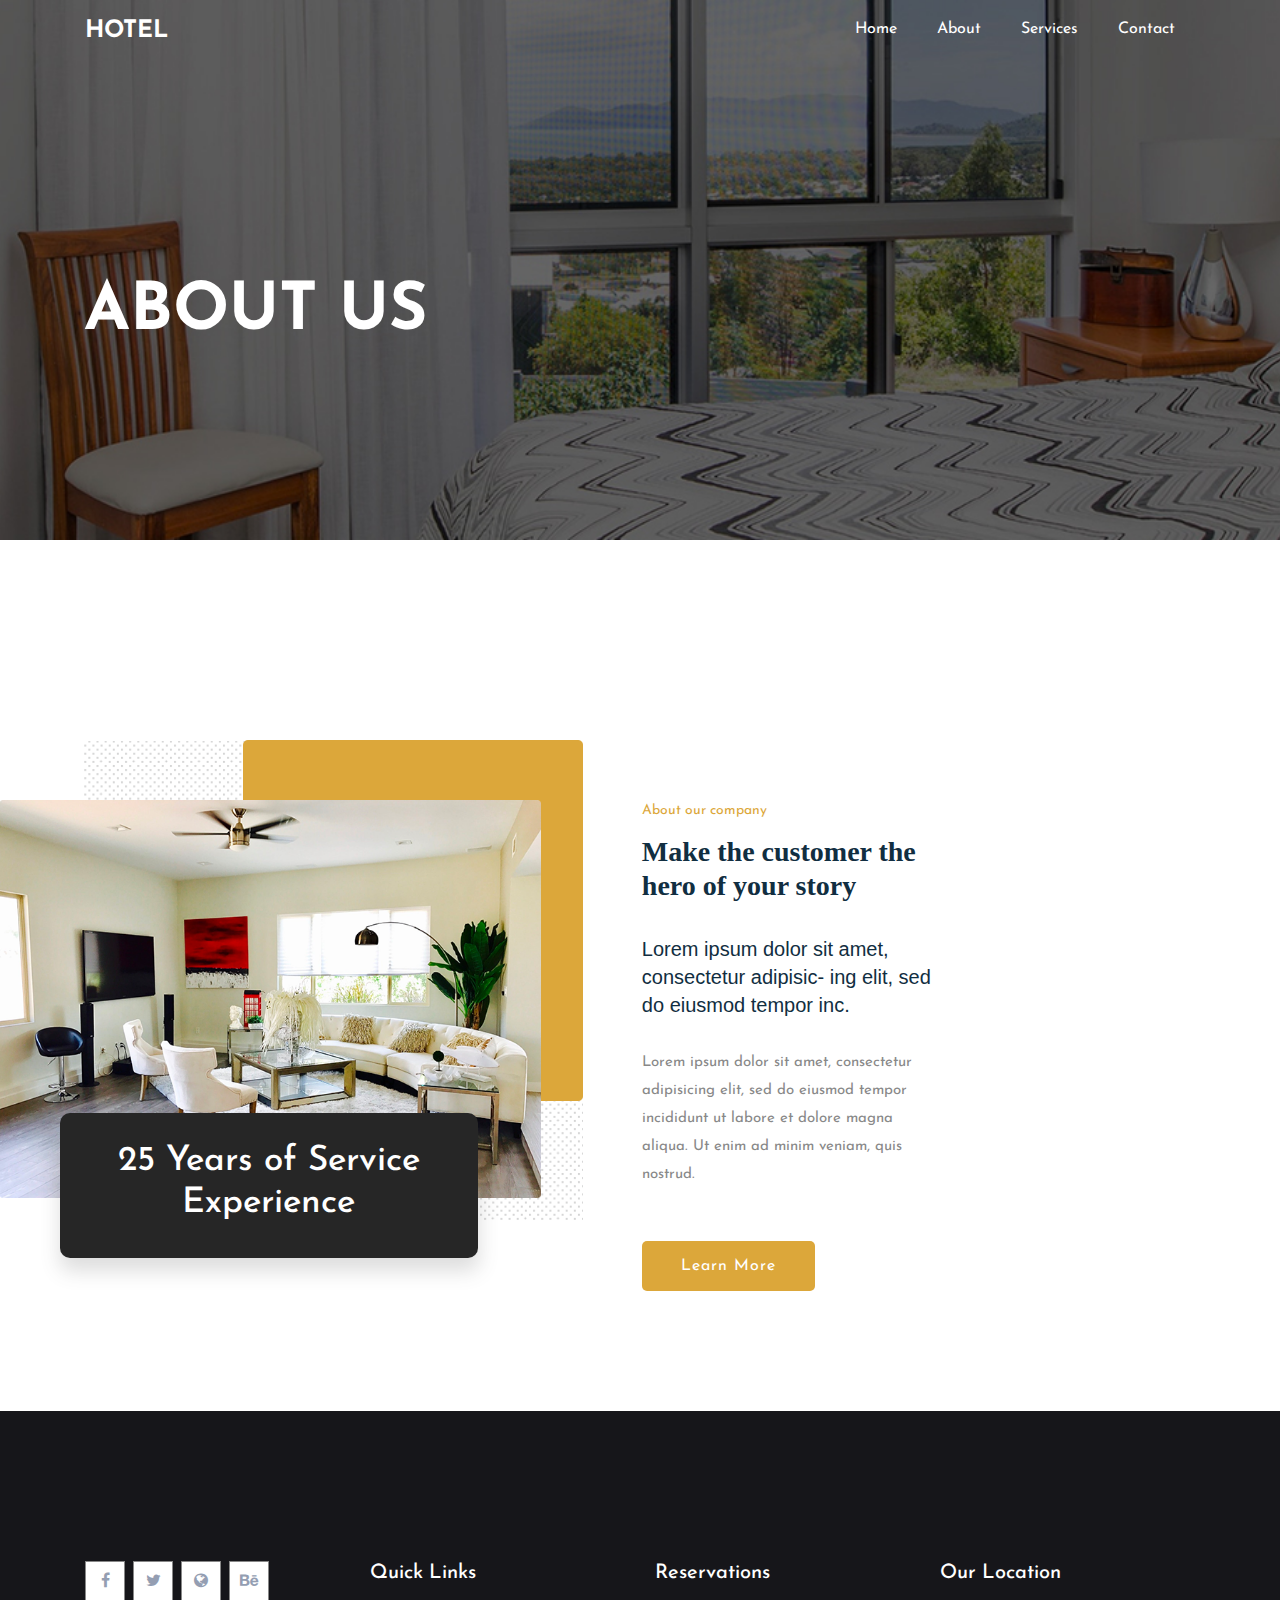
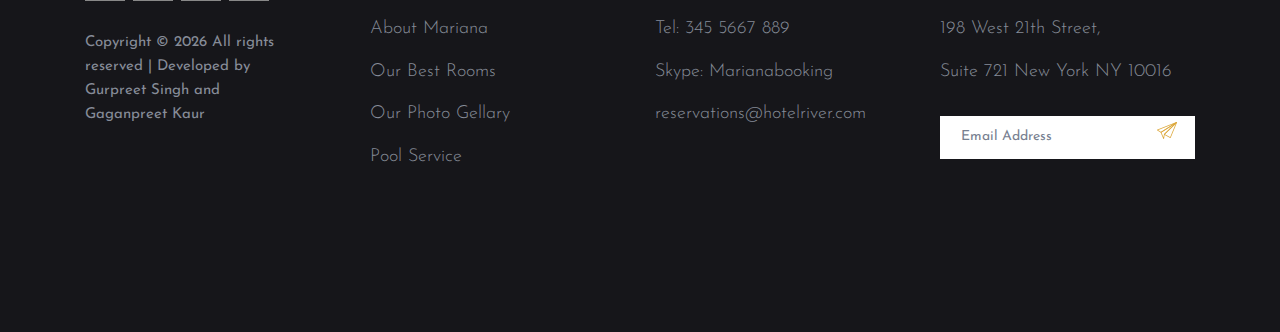
==== commit ec23218f: "improvements" ====
--- a/about.html
+++ b/about.html
@@ -150,7 +150,7 @@
                     <script>
                       document.write(new Date().getFullYear());
                     </script>
-                    All rights reserved | Developed by Gurpreet Singh</a>
+                    All rights reserved | Developed by Gurpreet Singh and Gaganpreet Kaur</a>
                   </p>
                 </div>
               </div>
--- a/css/style.css
+++ b/css/style.css
@@ -863,6 +863,18 @@
   text-transform: uppercase;
 }
 
+.boking-datepicker > input {
+  padding: 10px;
+}
+
+.select-itms select {
+  padding: 10px;
+}
+
+.select-itms select option {
+  padding: 5px;
+}
+
 .header__text-box {
   position: absolute;
   top: 50%;
